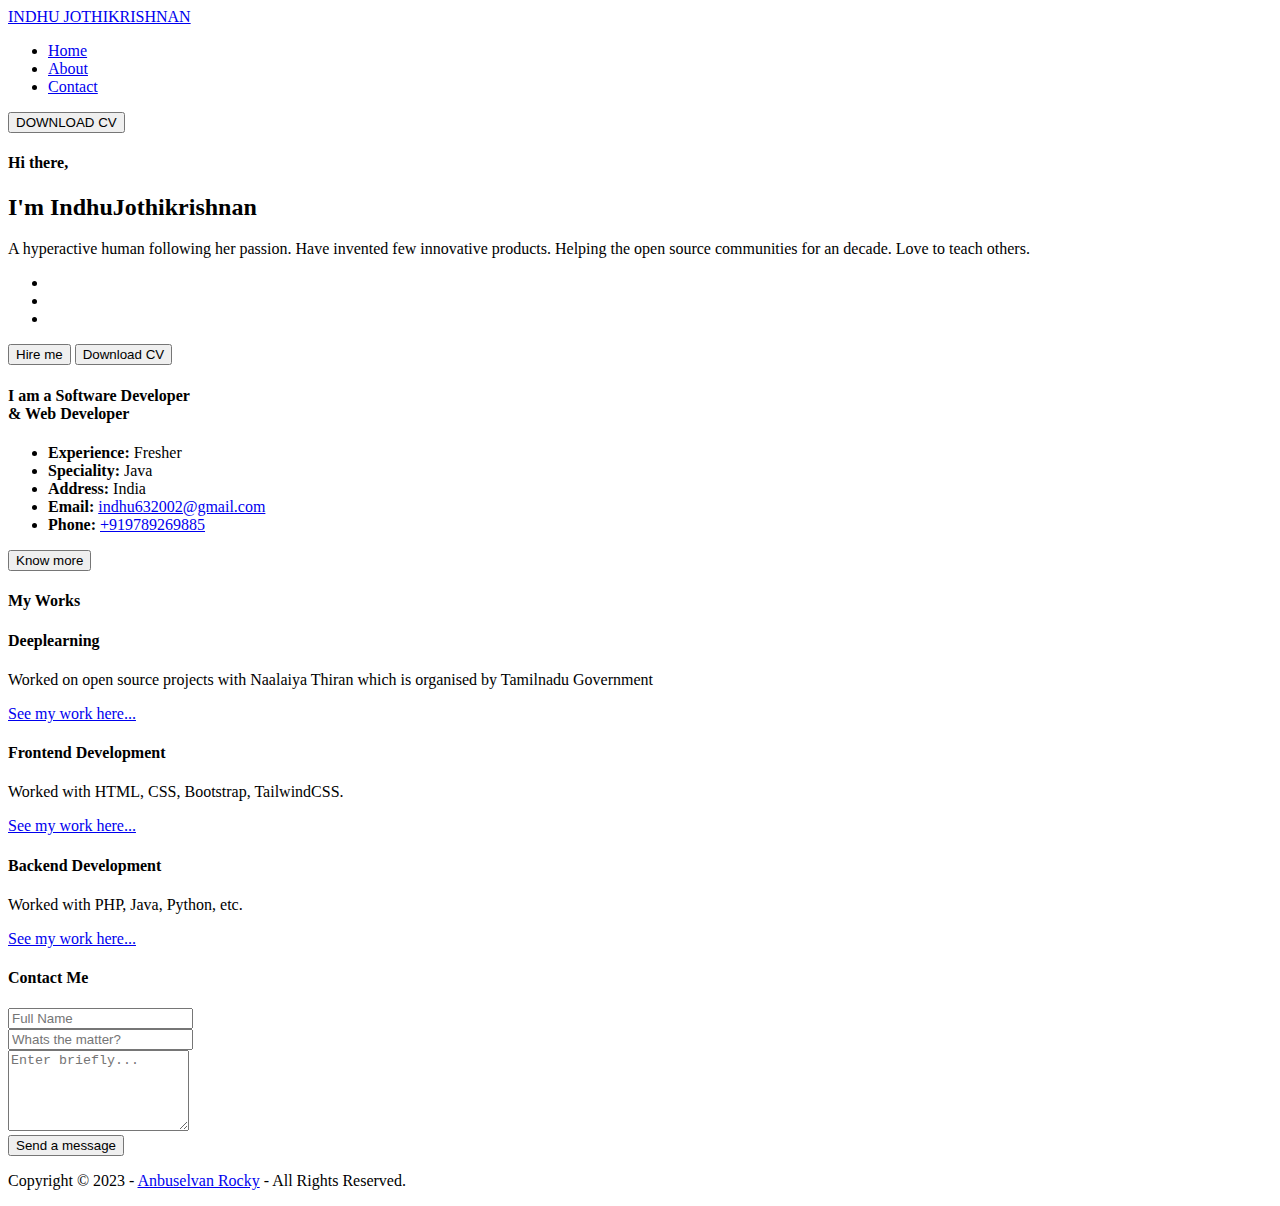
==== Portfolio/index.html @ 2b932ffd "Add files via upload" ====
<!DOCTYPE html>
<html lang="en">

<head>
    <meta charset="UTF-8">
    <meta name="viewport" content="width=device-width, initial-scale=1.0">
    <title>Indhu Jothikrishnan Portfolio</title>

    <!-- Font awesome icons -->
    <link rel="stylesheet" href="https://cdnjs.cloudflare.com/ajax/libs/font-awesome/6.4.2/css/all.min.css"
        integrity="sha512-z3gLpd7yknf1YoNbCzqRKc4qyor8gaKU1qmn+CShxbuBusANI9QpRohGBreCFkKxLhei6S9CQXFEbbKuqLg0DA=="
        crossorigin="anonymous" referrerpolicy="no-referrer" />

    <!-- Styling CSS -->
    <link rel="stylesheet" href="./Assignment/css/style.css">
</head>

<body>

    <header>
        <div>
            <a href="./index.html"><span class="logo">INDHU JOTHIKRISHNAN</span></a>
        </div>
        <div>
            <ul>
                <li>
                    <a href="./index.html">Home</a>
                </li>
                <li>
                    <a href="#about-section">About</a>
                </li>
                <li>
                    <a href="./#contact-section">Contact</a>
                </li>
            </ul>
        </div>
        <div>
            <button class="btn btn-dark-outlined">DOWNLOAD CV</button>
        </div>
    </header>

    <main>
        <section class="hero-section">
            <div>
                <div>
                    <h4 title="Hello, How are you?">Hi there,</h4>
                    <h2 class="hero-section__title">I'm Indhu<span>Jothikrishnan</span></h2>
                    <p class="hero-section__desc">A hyperactive human following her passion. Have invented few
                        innovative
                        products. Helping the open
                        source communities for an decade. Love to teach others.</p>

                </div>
                <ul class="social-icons">
                    <!-- Social icons will be appeared here -->
                    
                    <li>
                        <a href="https://linkedin.com/in/indhu-jothikrishnan-637816239" target="_blank">
                            <i class="fa-brands fa-linkedin"></i>
                        </a>
                    </li>
                    <li>
                        <a href="https://instagram.com" target="_blank">
                            <i class="fa-brands fa-instagram"></i>
                        </a>
                    </li>
                    <li>
                        <a href="https://twitter.com" target="_blank">
                            <i class="fa-brands fa-twitter"></i>
                        </a>
                    </li>
                </ul>
                <div class="hero-buttons">
                    <button class="btn btn-primary">Hire me</button>
                    <button class="btn btn-dark-outlined">Download CV</button>
                </div>
            </div>
            
        </section>

        <!-- About me -->
        <section class="about-section" id="about-section">
            
            <div class="about-section--desc">
                <h4>I am a Software <span>Developer</span> <br> & Web Developer</h4>
                <ul>
                    <li>
                        <strong>Experience:</strong> Fresher
                    </li>
                    <li>
                        <strong>Speciality:</strong> Java
                    </li>
                    <li>
                        <strong>Address:</strong> India
                    </li>
                    <li>
                        <strong>Email:</strong> <a href="mailto:indhu632002@gmail.com">indhu632002@gmail.com</a>
                    </li>
                    <li>
                        <strong>Phone:</strong> <a href="tel:+919789269885">+919789269885</a>
                    </li>
                </ul>
                <button class="btn btn-primary">Know more</button>
            </div>
        </section>

        <!-- My Works -->
        <section class="work-section">
            <h4 class="work-section__title">My <span>Works</span></h4>
            <div class="work-section-items">
                <div class="work-section-box">
                    <span class="work-section-box__icon">
                        <i class="fa-solid fa-display"></i>
                    </span>
                    <!-- icon will be here shortly -->
                    <div class="work-section-box__desc">
                        <h4>Deeplearning</h4>
                        <p>Worked on open source projects with Naalaiya Thiran which is organised by Tamilnadu Government</p>
                    </div>
                    <a href="#">See my work here...</a>
                </div>
                <div class="work-section-box">
                    <span class="work-section-box__icon">
                        <i class="fa-solid fa-flask"></i>
                    </span>
                    <!-- icon will be here shortly -->
                    <div class="work-section-box__desc">
                        <h4>Frontend Development</h4>
                        <p>Worked with HTML, CSS, Bootstrap, TailwindCSS.</p>
                    </div>
                    <a href="#">See my work here...</a>
                </div>
                <div class="work-section-box">
                    <span class="work-section-box__icon">
                        <i class="fa-solid fa-code"></i>
                    </span>
                    <!-- icon will be here shortly -->
                    <div class="work-section-box__desc">
                        <h4>Backend Development</h4>
                        <p>Worked with PHP, Java, Python, etc.</p>
                    </div>
                    <a href="#">See my work here...</a>
                </div>
            </div>
        </section>

        <!-- Contact Me -->
        <section class="contact-section" id="contact-section">
            <h4>Contact <span>Me</span></h4>

            <form>
                <div>
                    <input type="text" name="name" placeholder="Full Name">
                </div>
                <div>
                    <input type="text" name="subject" placeholder="Whats the matter?">
                </div>
                <div>
                    <!-- <input type="text" name="description" placeholder="Enter briefly..."> -->
                    <textarea name="description" rows="5" placeholder="Enter briefly..."></textarea>
                </div>
                <div>
                    <button class="btn btn-primary">Send a message</button>
                </div>
            </form>

        </section>
    </main>

    <footer>
        <p>Copyright &copy; 2023 - <a href="https://github.com/anburocky3" target="_blank">Anbuselvan Rocky</a> - All
            Rights
            Reserved.</p>
    </footer>

</body>

</html>
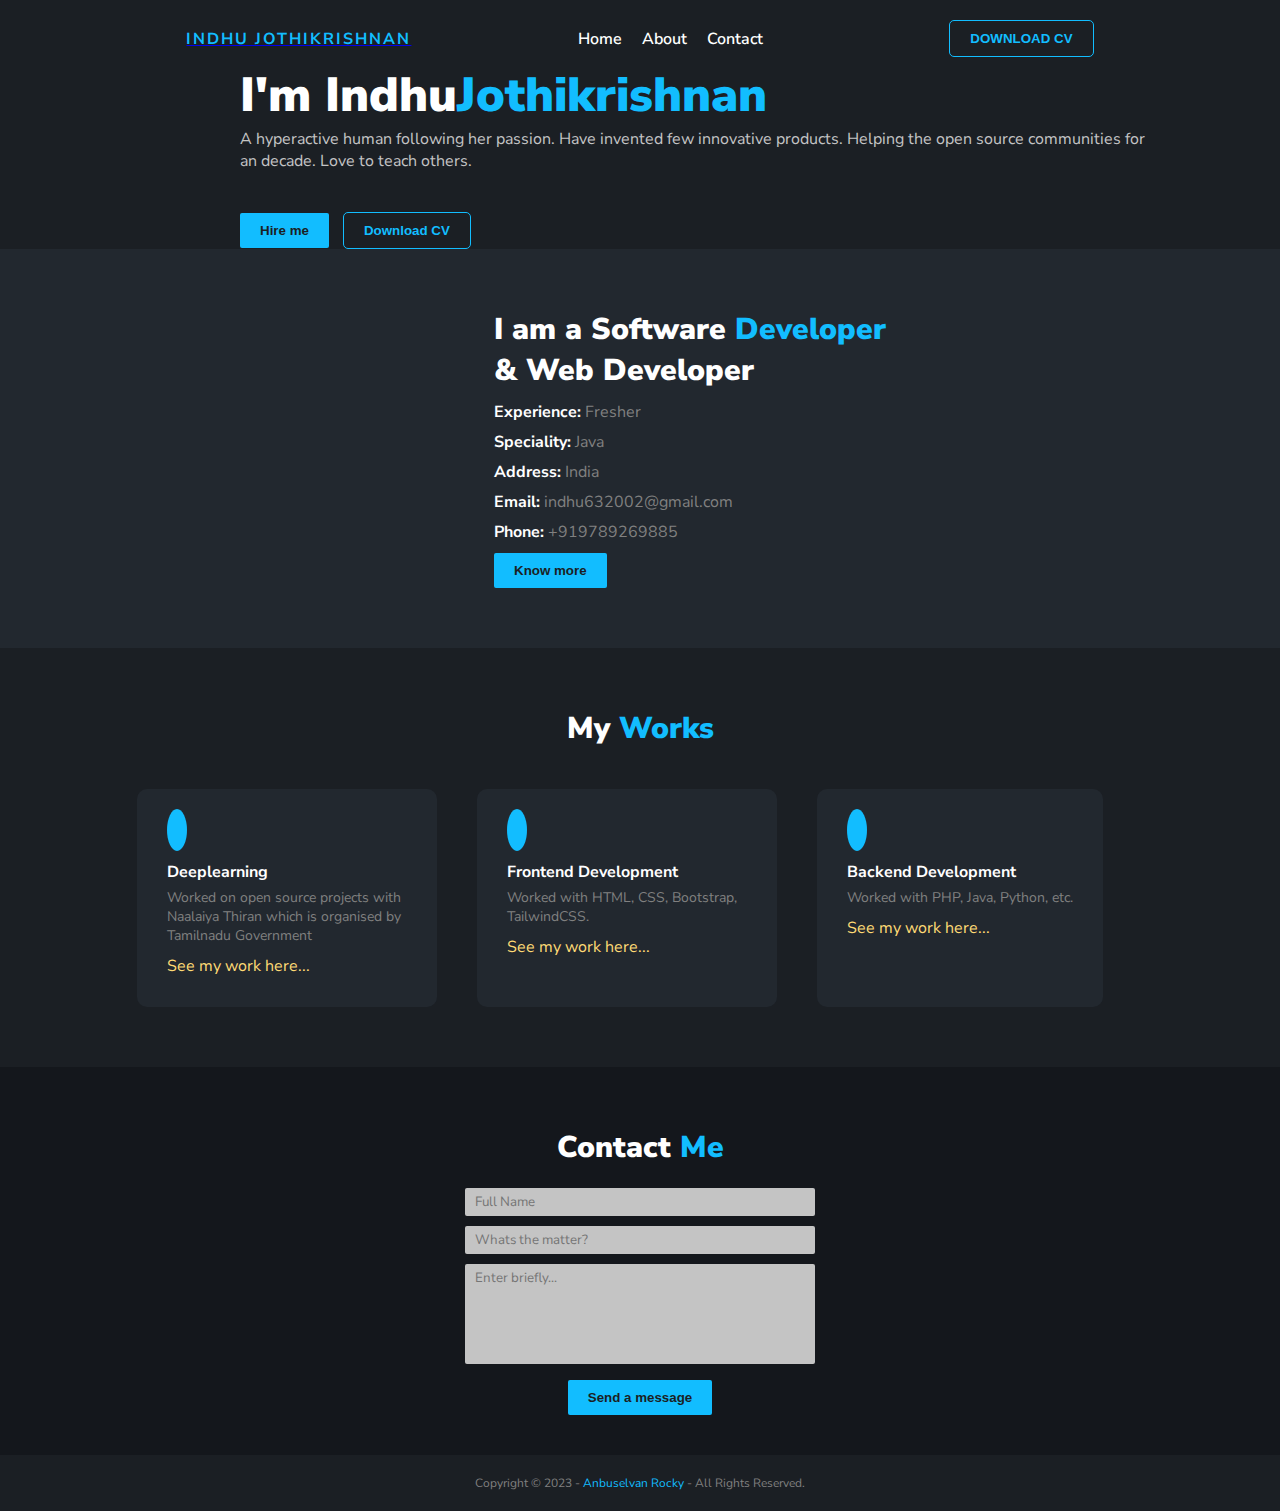
==== commit 850f2b73: "Update index.html" ====
--- a/Portfolio/index.html
+++ b/Portfolio/index.html
@@ -12,7 +12,7 @@
         crossorigin="anonymous" referrerpolicy="no-referrer" />
 
     <!-- Styling CSS -->
-    <link rel="stylesheet" href="./Assignment/css/style.css">
+    <link rel="stylesheet" href="./Assignment/CSS/style.css">
 </head>
 
 <body>
@@ -175,4 +175,4 @@
 
 </body>
 
-</html>+</html>
--- a/Portfolio/Assignment/CSS/style.css
+++ b/Portfolio/Assignment/CSS/style.css
@@ -0,0 +1,381 @@
+@import url('https://fonts.googleapis.com/css2?family=Glegoo:wght@400;700&family=Noto+Sans+Tamil:wght@100;200;300;400;500;600;700;800;900&family=Nunito+Sans:opsz,wght@6..12,200;6..12,400;6..12,500;6..12,600;6..12,700;6..12,800;6..12,900;6..12,1000&display=swap');
+
+/* Global variables */
+:root {
+  --primary: #12bdff;
+  --primary-hover: #0c8ec2;
+  --dark-primary: #1b1f24;
+  --nunito: 'Nunito Sans', sans-serif;
+}
+
+* {
+  margin: 0;
+  padding: 0;
+  box-sizing: border-box;
+}
+
+html {
+  scroll-behavior: smooth;
+}
+
+body {
+  font-family: var(--nunito) !important;
+}
+
+/* header */
+header {
+  background-color: var(--dark-primary);
+  padding: 20px;
+  /* color: #RRGGBB; */
+  color: #fff;
+
+  position: fixed;
+  top: 0;
+  left: 0;
+  right: 0;
+
+  display: flex;
+  justify-content: space-evenly;
+  align-items: center;
+}
+
+header .logo {
+  color: var(--primary);
+  font-weight: bold;
+  letter-spacing: 2px;
+}
+
+header ul {
+  list-style: none;
+  display: flex;
+}
+
+header ul li {
+  margin-right: 20px;
+}
+
+header ul li a {
+  color: #fff;
+  text-decoration: none;
+  font-weight: 600;
+}
+
+header ul li a:hover {
+  color: var(--primary);
+}
+
+/* Section: Hero Homepage */
+section.hero-section {
+  background-color: var(--dark-primary);
+  color: #fff;
+
+  display: flex;
+  align-items: center;
+  padding: 40px 120px 0 240px;
+}
+
+.hero-section__title {
+  font-size: 48px;
+  font-weight: 900;
+}
+
+.hero-section__title > span {
+  color: var(--primary);
+}
+
+.hero-section__desc {
+  color: #c4c4c4;
+}
+
+.social-icons {
+  margin: 20px 0;
+}
+
+.social-icons li {
+  margin-right: 15px;
+}
+
+ul.social-icons {
+  list-style: none;
+  display: flex;
+}
+
+.social-icons li > a {
+  text-decoration: none;
+  color: #fff;
+}
+
+.social-icons li a > i.fa-facebook:hover {
+  color: #1877f2;
+}
+
+.social-icons li a > i.fa-linkedin:hover {
+  color: #0072b1;
+}
+
+.social-icons li a > i.fa-instagram:hover {
+  color: #feda75;
+}
+
+.social-icons li a > i.fa-twitter:hover {
+  color: #00acee;
+}
+
+.hero-buttons button {
+  margin-right: 10px;
+}
+
+/* buttons */
+.btn {
+  padding: 10px 20px;
+  border-radius: 2px;
+  border: none;
+  cursor: pointer;
+}
+
+.btn.btn-primary {
+  background-color: var(--primary);
+  font-weight: 600;
+  color: var(--dark-primary);
+}
+
+.btn.btn-primary:hover {
+  background-color: var(--primary-hover);
+}
+
+.btn-dark-outlined {
+  background-color: var(--dark-primary);
+  border: 1px solid var(--primary);
+  color: var(--primary);
+  border-radius: 5px;
+  font-weight: 600;
+}
+
+.btn-dark-outlined:hover {
+  cursor: pointer;
+  background-color: var(--primary);
+  color: #fff;
+}
+
+/* About me section */
+.about-section {
+  background-color: #22282f;
+  color: #fff;
+  padding: 60px;
+
+  display: flex;
+  justify-content: center;
+  align-items: center;
+}
+
+.about-section img {
+  width: 350px;
+  border-radius: 10px;
+  border: 3px solid var(--primary);
+  box-shadow: 3px 5px 40px #03506e;
+}
+
+.about-section--desc {
+  margin-left: 100px;
+  max-width: 450px;
+}
+
+.about-section--desc h4 {
+  font-size: 30px;
+  font-weight: 900;
+}
+
+.about-section--desc h4 > span {
+  color: var(--primary);
+}
+
+.about-section--desc ul {
+  list-style: none;
+  margin: 10px 0;
+}
+
+.about-section--desc li {
+  margin-bottom: 8px;
+  color: gray;
+}
+
+.about-section--desc li > a {
+  text-decoration: none;
+  color: gray;
+}
+
+.about-section--desc li > a:hover {
+  color: var(--primary-hover);
+}
+
+.about-section--desc li > strong {
+  color: #fff;
+}
+
+/* Work section */
+.work-section {
+  background-color: var(--dark-primary);
+  color: #fff;
+  padding: 60px;
+  text-align: center;
+}
+
+.work-section__title {
+  font-size: 30px;
+  font-weight: 900;
+  margin-bottom: 40px;
+}
+
+.work-section__title span {
+  color: var(--primary);
+}
+
+.work-section-items {
+  display: flex;
+  justify-content: center;
+}
+
+.work-section-box {
+  background-color: #22282f;
+  padding: 30px;
+  max-width: 300px;
+  text-align: left;
+  border-radius: 10px;
+  cursor: pointer;
+  margin-right: 40px;
+}
+
+.work-section-box:hover {
+  background-color: #14171c;
+}
+
+.work-section-box p {
+  color: gray;
+  font-size: 14px;
+}
+
+.work-section-box a {
+  text-decoration: none;
+  color: #feda75;
+}
+
+.work-section-box__desc {
+  margin-top: 20px;
+  margin-bottom: 10px;
+}
+
+.work-section-box__desc p {
+  padding-top: 5px;
+}
+
+.work-section-box__icon {
+  background-color: var(--primary);
+  padding: 10px;
+  border-radius: 50%;
+}
+
+.work-section-box__icon:hover {
+  background-color: var(--primary-hover);
+}
+
+/* Contact CSS */
+.contact-section {
+  background-color: #14171c;
+  padding: 40px;
+  color: #fff;
+  text-align: center;
+}
+
+.contact-section h4 {
+  font-size: 30px;
+  margin: 20px 0;
+  font-weight: 900;
+}
+
+.contact-section h4 span {
+  color: var(--primary);
+}
+
+.contact-section form input,
+textarea {
+  padding: 5px 10px;
+  outline: none;
+  width: 350px;
+  border: none;
+  background-color: #c4c4c4;
+  border-radius: 2px;
+  margin-bottom: 10px;
+  resize: none;
+  font-family: var(--nunito);
+}
+
+/* Footer */
+
+footer {
+  background-color: var(--dark-primary);
+  color: gray;
+  padding: 20px 0;
+  text-align: center;
+  font-size: 12px;
+}
+
+footer a {
+  text-decoration: none;
+  color: var(--primary);
+}
+
+/* Media queries */
+@media only screen and (max-width: 600px) {
+  header {
+    flex-direction: column;
+  }
+  header > * {
+    margin-bottom: 10px;
+  }
+
+  /* hero section */
+  section.hero-section {
+    flex-direction: column;
+    padding: 40px;
+    padding-top: 120px;
+  }
+
+  section.hero-section img {
+    display: none;
+  }
+
+  /* About section */
+  section.about-section {
+    flex-direction: column;
+    padding: 30px;
+  }
+
+  .about-section--desc {
+    margin-left: 0;
+    margin-top: 30px;
+    width: 100%;
+    max-width: unset;
+  }
+
+  /* My Works */
+  .work-section {
+    padding: 30px 10px;
+  }
+
+  .work-section-items {
+    flex-direction: column;
+    align-items: center;
+  }
+
+  .work-section-box {
+    margin-bottom: 20px;
+    width: 100%;
+    margin-right: 0;
+  }
+
+  /* Contact */
+  .contact-section form input,
+  textarea {
+    width: 100%;
+  }
+}
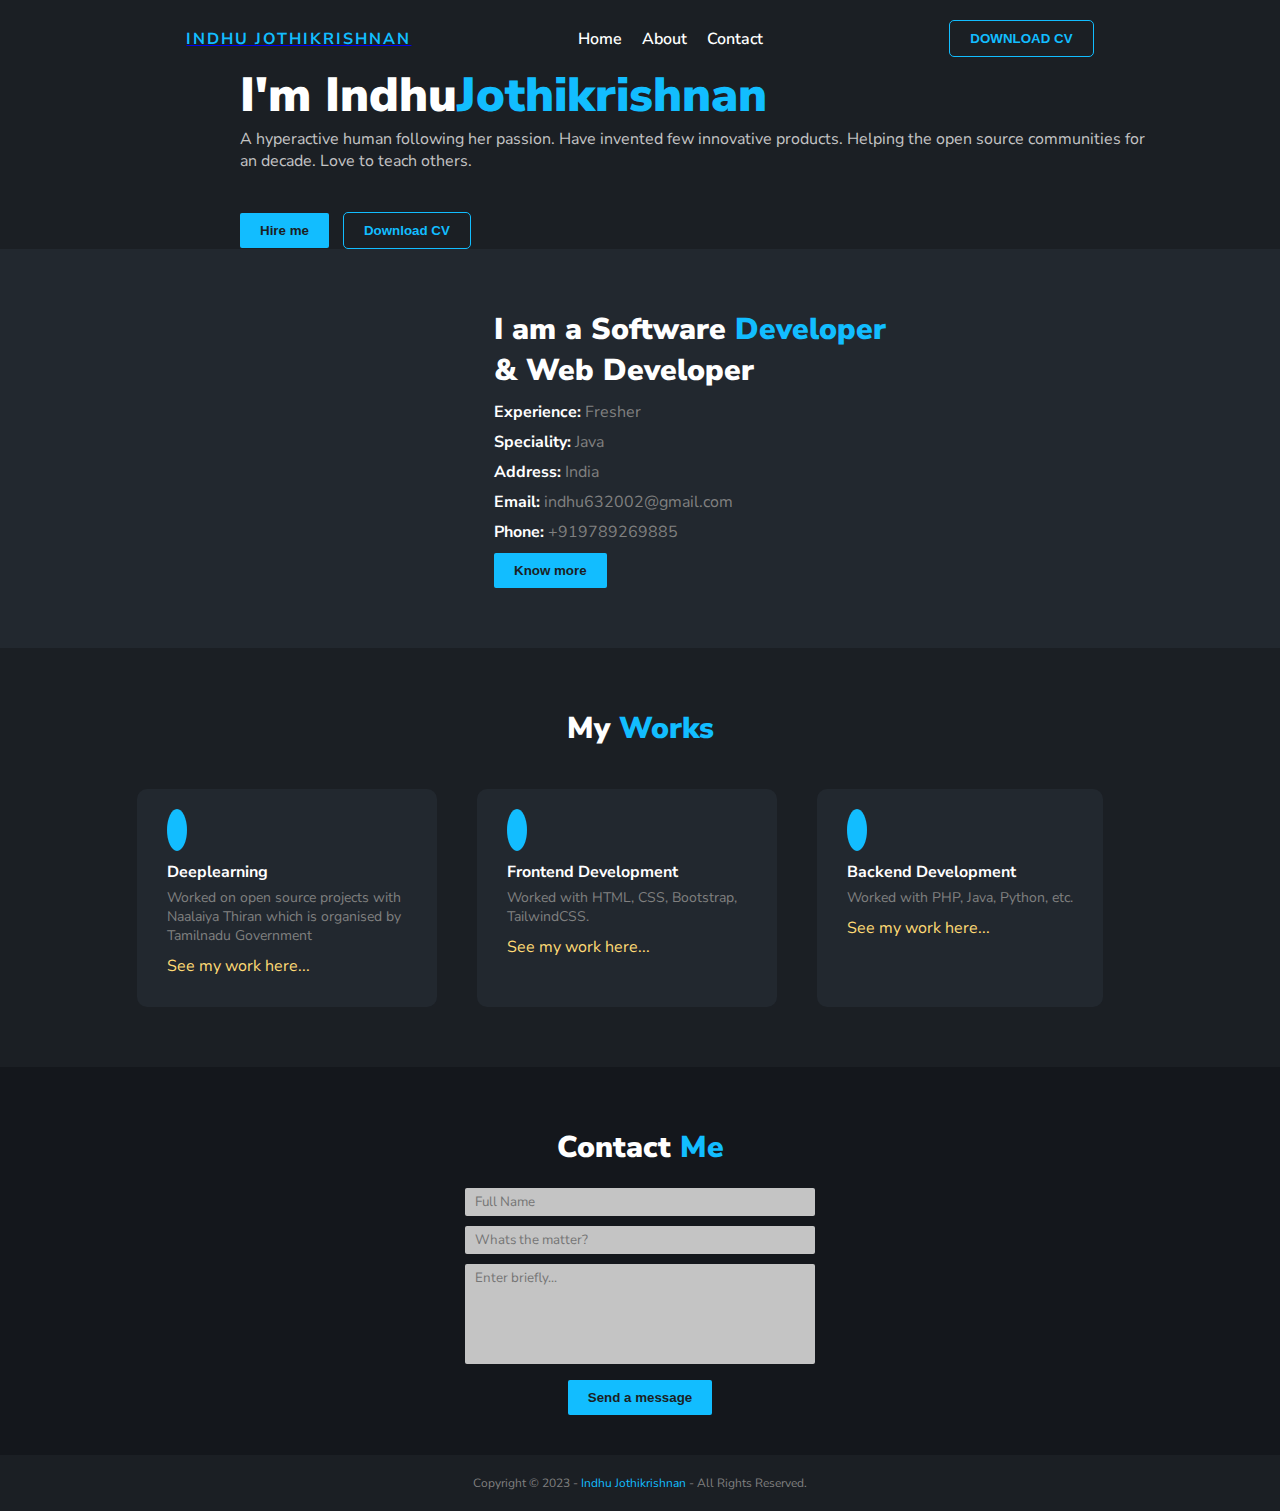
==== commit 53648534: "Update index.html" ====
--- a/Portfolio/index.html
+++ b/Portfolio/index.html
@@ -168,7 +168,7 @@
     </main>
 
     <footer>
-        <p>Copyright &copy; 2023 - <a href="https://github.com/anburocky3" target="_blank">Anbuselvan Rocky</a> - All
+        <p>Copyright &copy; 2023 - <a href="https://github.com" target="_blank">Indhu Jothikrishnan</a> - All
             Rights
             Reserved.</p>
     </footer>
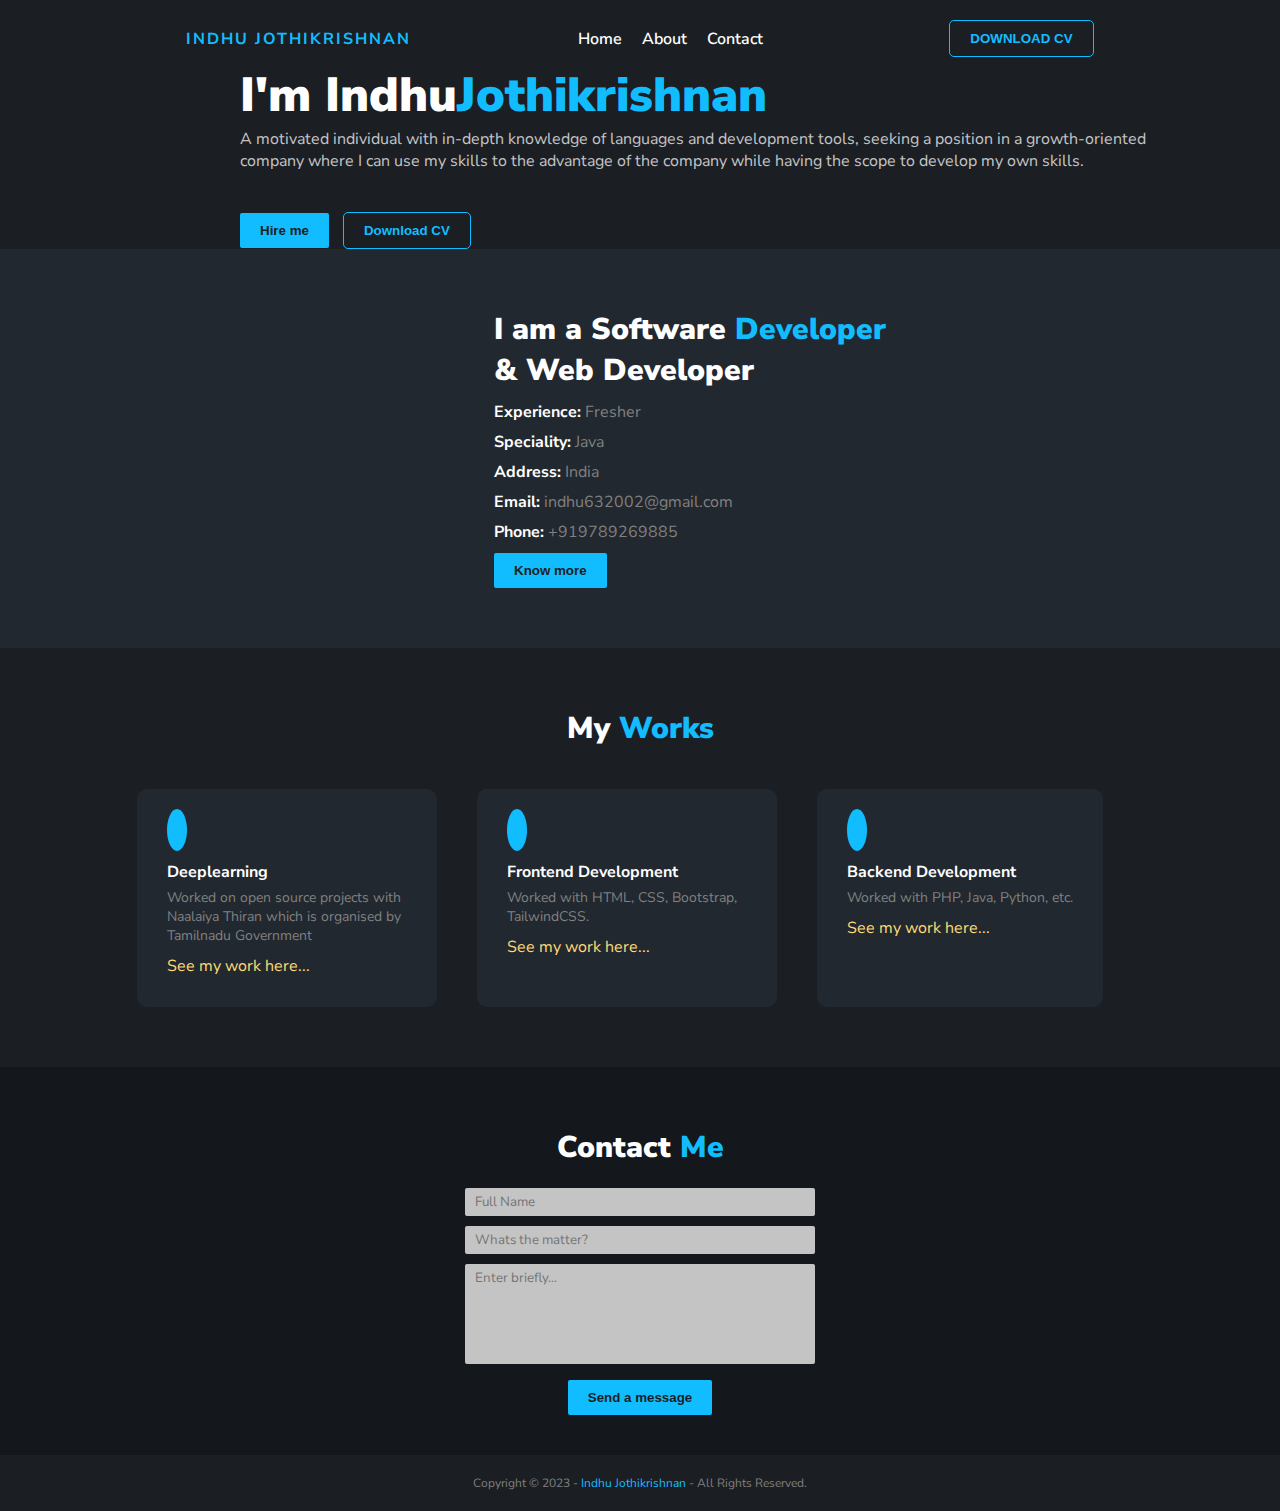
==== commit 029f8b02: "Update index.html" ====
--- a/Portfolio/index.html
+++ b/Portfolio/index.html
@@ -45,10 +45,8 @@
                 <div>
                     <h4 title="Hello, How are you?">Hi there,</h4>
                     <h2 class="hero-section__title">I'm Indhu<span>Jothikrishnan</span></h2>
-                    <p class="hero-section__desc">A hyperactive human following her passion. Have invented few
-                        innovative
-                        products. Helping the open
-                        source communities for an decade. Love to teach others.</p>
+                    <p class="hero-section__desc">A motivated individual with in-depth knowledge of languages and development tools, seeking a position in a growth-oriented company where I can use my skills to the advantage of the company while having the scope to develop my own skills.
+                        </p>
 
                 </div>
                 <ul class="social-icons">
